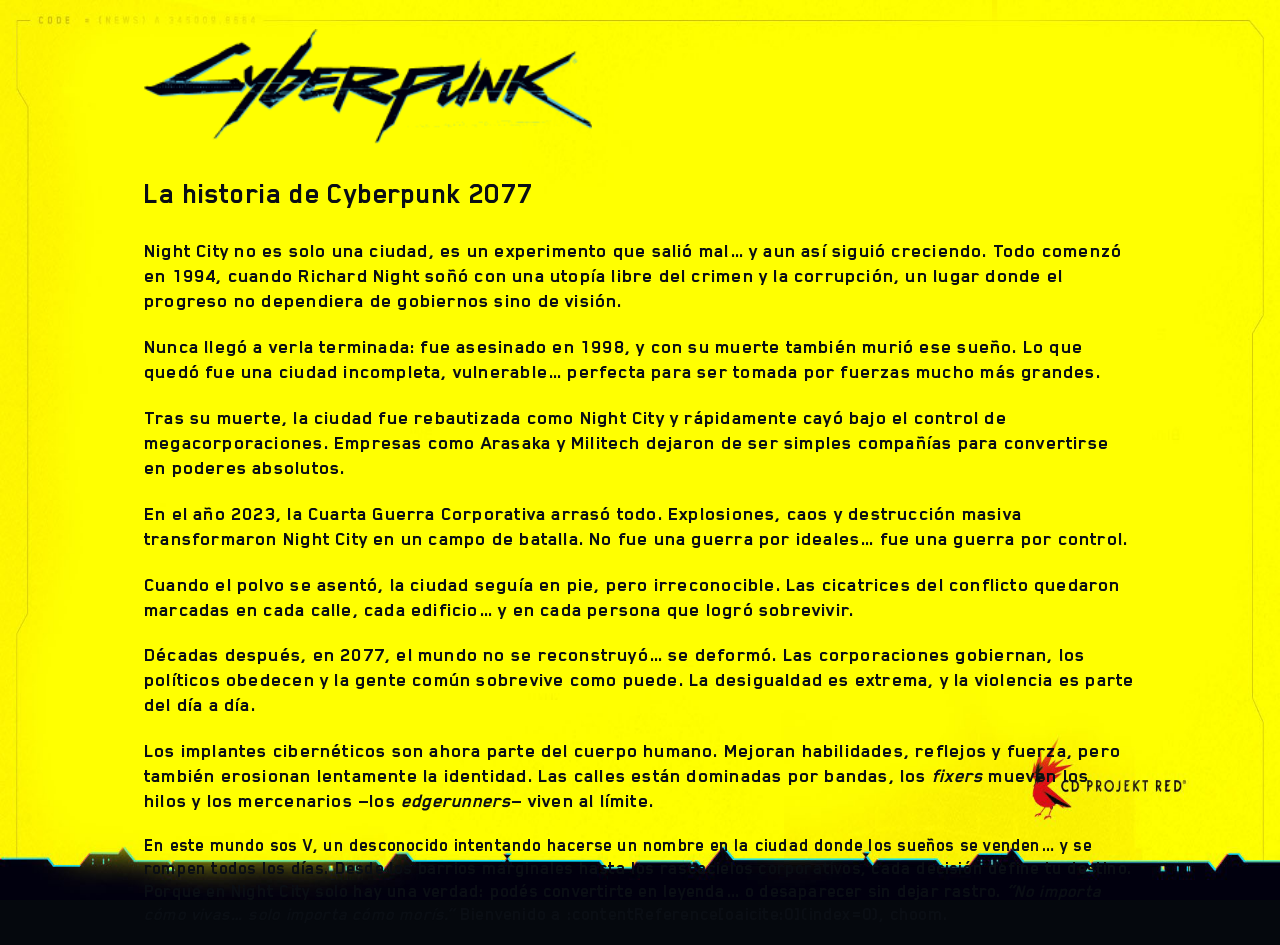
==== acercade.html @ ef5c58d8 "Nueva pagina" ====
<!DOCTYPE html>
<html lang="es">

<head>
    <meta charset="UTF-8">
    <meta name="viewport" content="width=device-width, initial-scale=1.0">
    <title>Acerca de</title>
    <meta name="description" content="Acerca de Night City, su historia y su cultura.">
    <link rel="stylesheet" href="style.css">
</head>

<body class="acercade-page">
    <main class="content">
        <div class="background">
            <img src="imagenes/fondodisculpas.jpg" alt="Night City" loading="lazy">
        </div>
        <div class="texto">
            <a href="index.html">
            <img class="logo-acercade" src="imagenes/logo.png" alt="Logo de Night City" loading="lazy">
            </a>
            <h2>La historia de Cyberpunk 2077</h2>

            <p>
                <strong>Night City</strong> no es solo una ciudad, es un experimento que salió mal… y aun así siguió
                creciendo. Todo comenzó en 1994, cuando <strong>Richard Night</strong> soñó con una utopía libre del
                crimen y la corrupción, un lugar donde el progreso no dependiera de gobiernos sino de visión.
            </p>

            <p>
                Nunca llegó a verla terminada: fue asesinado en 1998, y con su muerte también murió ese sueño. Lo que
                quedó fue una ciudad incompleta, vulnerable… perfecta para ser tomada por fuerzas mucho más grandes.
            </p>

            <p>
                Tras su muerte, la ciudad fue rebautizada como Night City y rápidamente cayó bajo el control de
                megacorporaciones. Empresas como <strong>Arasaka</strong> y <strong>Militech</strong> dejaron de ser
                simples compañías para convertirse en poderes absolutos.
            </p>

            <p>
                En el año 2023, la <strong>Cuarta Guerra Corporativa</strong> arrasó todo. Explosiones, caos y
                destrucción masiva transformaron Night City en un campo de batalla. No fue una guerra por ideales… fue
                una guerra por control.
            </p>

            <p>
                Cuando el polvo se asentó, la ciudad seguía en pie, pero irreconocible. Las cicatrices del conflicto
                quedaron marcadas en cada calle, cada edificio… y en cada persona que logró sobrevivir.
            </p>

            <p>
                Décadas después, en 2077, el mundo no se reconstruyó… se deformó. Las corporaciones gobiernan, los
                políticos obedecen y la gente común sobrevive como puede. La desigualdad es extrema, y la violencia es
                parte del día a día.
            </p>

            <p>
                Los implantes cibernéticos son ahora parte del cuerpo humano. Mejoran habilidades, reflejos y fuerza,
                pero también erosionan lentamente la identidad. Las calles están dominadas por bandas, los
                <em>fixers</em> mueven los hilos y los mercenarios —los <em>edgerunners</em>— viven al límite.
            </p>

            <p class="ultimo-texto">
                En este mundo sos <strong>V</strong>, un desconocido intentando hacerse un nombre en la ciudad donde los
                sueños se venden… y se rompen todos los días. Desde los barrios marginales hasta los rascacielos
                corporativos, cada decisión define tu destino. Porque en Night City solo hay una verdad: podés
                convertirte en leyenda… o desaparecer sin dejar rastro. <em>“No importa cómo vivas… solo importa cómo
                    morís.”</em> Bienvenido a :contentReference[oaicite:0]{index=0}, choom.
            </p>
        </div>
    </main>
</body>

</html>
---- style.css ----
@import url("https://fonts.googleapis.com/css2?family=Orbitron:wght@400;700;900&family=Share+Tech+Mono&display=swap");

@font-face {
    font-family: "SDGlitch";
    src: url("recursos/SDGlitch_Demo.ttf") format("truetype");
    font-weight: normal;
    font-style: normal;
}

@font-face {
    font-family: "Blender Pro Bold";
    src: url("recursos/blender-pro-bold.ttf") format("truetype");
    font-weight: normal;
    font-style: normal;
}

@font-face {
    font-family: "refinery-25-bold";
    src: url("recursos/refinery-25-bold.ttf") format("truetype");
    font-weight: normal;
    font-style: normal;
}

:root {
    --bg-deep: #0a0e14;
    --bg-panel: #0f1419cc;
    --cyan-neon: #00e5ff;
    --blue-neon: #38b6ff;
    --yellow-ui: #fcee0a;
    --lime-neon: #bfff00;
    --green-neon: #00ff85;
    --pink-neon: #ff2a6d;
    --purple-neon: #be00ff;
    --magenta: #fb00ff;

    --grid: rgba(0, 229, 255, 0.06);
    --scan: rgba(0, 255, 133, 0.03);
    --text: white;
    --text-muted: #8a9ba8;
    --border-hud: rgba(0, 229, 255, 0.22);
    /* Biseles superiores de la barra (esquina sup. izq. y sup. dcha. en la web oficial) */
    --nav-corner-cut: clamp(10px, 2vw, 15px);
    --nav-min-h: 2.75rem;
    /* Tamaño de la imagen principal (cambia un solo valor) */
    --img-hero-max: min(100%, 30rem);
}

*,
*::before,
*::after {
    box-sizing: border-box;
}

html {
    overflow-x: hidden;
}

body {
    margin: 0;
    padding: 0;
    min-height: 100vh;
    display: flex;
    flex-direction: column;
    background-color: #05080d;
    font-family: "Blender Pro Bold", monospace;
    color: var(--text);

}

.scanlines {
    position: fixed;
    inset: 0;
    z-index: 1;
    pointer-events: none;
    background-image: linear-gradient(rgba(255, 255, 255, 0.08) 1px, transparent 1px);
    background-size: 100% 4px;
    opacity: 0.22;
    mix-blend-mode: screen;
}

main {
    flex: 1 0 auto;
}

.text-start {
    text-align: left;
}

.text-center {
    text-align: center;
}

.text-end {
    text-align: right;
}

.text-right {
    display: block;
    width: 100%;
    text-align: right;
}

.mx-auto {
    margin-inline: auto;
}

.title {
    font-family: "Orbitron", sans-serif;
    color: var(--yellow-ui);
    font-size: 24px;
}

.subtitle {
    font-family: "Orbitron", sans-serif;
    color: var(--cyan-neon);
    font-size: 20px;
}

.text {
    font-family: "Share Tech Mono", monospace;
    color: var(--text-muted);
    font-size: 16px;
}

/* Divisor estilo HUD Cyberpunk (línea + marcas + etiquetas tipo terminal) */
.cp-divider {
    width: 100%;
    max-width: none;
    margin-inline: 0;
    margin-block: clamp(1.25rem, 4vw, 2.25rem);
    padding-inline: clamp(0.75rem, 3vw, 1.5rem);
    box-sizing: border-box;
}

.content .cp-divider {
    width: 100vw;
    max-width: 100vw;
    margin-inline: calc(50% - 50vw);
    padding-inline: clamp(0.75rem, 3vw, 1.5rem);
}

.content {
    position: relative;
    --scroll-overlay: 0;
}

.content::before {
    content: "";
    position: fixed;
    top: 0;
    left: 0;
    right: 0;
    bottom: 0;
    background: radial-gradient(circle at 50% 50%, rgba(252, 238, 10, calc(var(--scroll-overlay) * 0.3)), transparent);
    pointer-events: none;
    z-index: 0;
}

.cp-divider--tight {
    margin-block: clamp(1rem, 3vw, 1.65rem);
}

.cp-divider__row {
    display: flex;
    flex-wrap: wrap;
    align-items: baseline;
    justify-content: space-between;
    gap: 0.5rem 1.25rem;
    margin-bottom: 0.4rem;
    font-family: "Share Tech Mono", monospace;
    font-size: clamp(0.62rem, 1.35vw, 0.74rem);
    letter-spacing: 0.1em;
    text-transform: uppercase;
}

.cp-divider__accent {
    color: var(--cyan-neon);
    text-shadow: 0 0 10px rgba(0, 229, 255, 0.35);
}

.cp-divider__mid {
    color: rgba(236, 241, 246, 0.92);
}

.cp-divider__right {
    display: flex;
    flex-wrap: wrap;
    align-items: baseline;
    gap: clamp(0.75rem, 3vw, 1.35rem);
    margin-inline-start: auto;
}

.cp-divider__plain {
    color: rgba(236, 241, 246, 0.92);
}

.cp-divider__blink {
    color: rgba(236, 241, 246, 0.96);
    animation: cp-divider-blink 1.05s steps(1, end) infinite;
}

@media (prefers-reduced-motion: reduce) {
    .cp-divider__blink {
        animation: none;
    }
}

@keyframes cp-divider-blink {
    50% {
        opacity: 0;
    }
}

.cp-divider__line {
    position: relative;
    height: 6px;
}

.cp-divider__line::before {
    content: "";
    position: absolute;
    left: 0;
    right: 0;
    bottom: 0;
    height: 1px;
    background: rgba(215, 223, 230, 0.4);
}

.cp-divider__line::after {
    content: "";
    position: absolute;
    left: 0;
    right: 0;
    bottom: 0;
    height: 5px;
    background-image: repeating-linear-gradient(to right,
            transparent 0,
            transparent 12px,
            rgba(215, 223, 230, 0.55) 12px,
            rgba(215, 223, 230, 0.55) 13px,
            transparent 13px,
            transparent 25px);
    pointer-events: none;
}

img {
    display: block;
    max-width: 100%;
    height: auto;
}

.Nightcity {
    position: absolute;
    inset: 0;
    overflow: hidden;
    width: 100%;
    min-height: 100vh;
    z-index: -2;
}

.Nightcity::after {
    content: "";
    position: absolute;
    inset: 0;
    background: linear-gradient(to bottom,
            #05080d 0%,
            rgba(0, 0, 0, 0.3) 45%,
            rgba(0, 0, 0, 0.3) 55%,
            rgba(5, 8, 13, 0.7) 75%,
            rgba(5, 8, 13, 0.95) 90%,
            #05080d 100%);
    pointer-events: none;
}

.Nightcity img {
    width: 100%;
    height: 100%;
    object-fit: cover;
    display: block;
    filter: brightness(0.55), blur(2px);
}

.mujer {
    display: flex;
    flex-direction: column;
    justify-content: center;
    align-items: center;
    gap: 1rem;
}

.mercenarios {
    display: grid;
    grid-template-columns: repeat(auto-fit, minmax(350px, 1fr));
    gap: 2rem;
    margin: 2rem auto;
    max-width: 100%;
    padding-inline: 2rem;
}

.hombre {
    display: flex;
    flex-direction: column;
    justify-content: center;
    align-items: center;
    gap: 1rem;
}

.mujer-cyberpunk {
    width: var(--img-hero-max);
    max-width: 100%;
    margin-inline: auto;
    height: auto;
    object-fit: cover;
    aspect-ratio: 1 / 1;
    border-radius: 10px;
    border: 10px solid var(--cyan-neon);
    box-shadow: none;
    transition: border-color 0.3s ease;
}

footer {
    flex-shrink: 0;
    width: 100%;
    box-sizing: border-box;
    display: flex;
    flex-direction: column;
    align-items: center;
    justify-content: center;
    margin-top: auto;
    padding: clamp(1rem, 3vw, 1.35rem) clamp(0.75rem, 3vw, 1.5rem);
    padding-bottom: max(1.25rem, env(safe-area-inset-bottom, 0px));
    font-family: "Share Tech Mono", monospace;
    color: var(--text-muted);
    font-size: clamp(0.68rem, 1.5vw, 0.78rem);
    letter-spacing: 0.14em;
    text-transform: uppercase;
    line-height: 1.55;
    text-align: center;
    background: var(--yellow-ui);
    border-top: 1px solid rgba(251, 0, 255, 0.28);
    box-shadow: inset 0 1px 0 rgba(0, 229, 255, 0.12);
    position: relative;
    z-index: 1;
}

footer p {
    margin: 0;
    padding: 0;
    width: 100%;
    max-width: 52rem;
    margin-inline: auto;
    text-align: center;
    text-wrap: balance;
    overflow-wrap: anywhere;
}

.content-nav {
    display: flex;
    justify-content: space-between;
    /* Separa el logo a la izquierda y el nav a la derecha */
    align-items: center;
    /* <--- Esto centra ambos verticalmente */
    height: 7rem;
    position: absolute;
    /* Para que flote sobre la imagen de fondo */
    width: 100%;
    top: 0;
    z-index: 10;
}

header nav {
    display: flex;
    justify-content: flex-end;
    padding-inline: clamp(0.75rem, 3vw, 1.5rem);

}

.logo {
    padding: 1rem 0 0 2.5rem;
    width: 380px;
    /* Redúcelo si 300px es mucho para el nav */
    height: auto;
}

/* Menú tipo Cyberpunk con forma trapezoidal */
.nav-list {
    --cut: 20px;
    --b: 1px;
    /* Grosor del borde amarillo */

    list-style: none;
    margin: 0;
    padding: 0;
    display: flex;
    align-items: stretch;
    position: relative;
    /* 1. El fondo principal es el color del BORDE */
    background: var(--yellow-ui);

    /* 2. El corte exterior */
    clip-path: polygon(var(--cut) 0%,
            100% 0%,
            100% calc(100% - var(--cut)),
            calc(100% - var(--cut)) 100%,
            0% 100%,
            0% var(--cut));
}

/* 3. El "hueco" negro del centro */
.nav-list::before {
    content: "";
    position: absolute;
    /* El inset: 1px hace que se vea el fondo amarillo de atrás como un borde */
    inset: var(--b);
    background: rgba(0, 0, 0, 0.95);
    z-index: 0;

    /* 4. El corte interior (ajustado para que el borde sea uniforme) */
    clip-path: polygon(calc(var(--cut) - var(--b)) 0%,
            100% 0%,
            100% calc(100% - (var(--cut) - var(--b))),
            calc(100% - (var(--cut) - var(--b))) 100%,
            0% 100%,
            0% calc(var(--cut) - var(--b)));
}

.nav-list li {
    position: relative;
    z-index: 1;
    /* Para estar encima del fondo negro del ::before */
    display: flex;
    align-items: center;
    border-right: 1px solid rgba(252, 238, 10, 0.2);
    background: transparent;
    transition: background 0.3s ease;
}

.nav-list li:last-child {
    border-right: none;
    /* Pequeño resaltado para el último botón (Contacto) */
    background: rgba(252, 238, 10, 0.05);
}

.nav-list a {
    padding: 0.8rem 2rem;
    display: block;
    text-decoration: none;
    color: #e8eaed;
    font-family: "Share Tech Mono", monospace;
    font-size: 1rem;
    letter-spacing: 0.15em;
    text-transform: uppercase;
}

/* Efectos Hover */
.nav-list li:hover {
    background: rgba(252, 238, 10, 0.15);
}

.nav-list li:hover a {
    color: var(--yellow-ui);
    text-shadow: 0 0 8px rgba(252, 238, 10, 0.5);
}

/* Hover especial para el último botón (invertido) */
.nav-list li:last-child:hover {
    background: var(--yellow-ui);
}

.nav-list li:last-child:hover a {
    color: #000;
    text-shadow: none;
}

.btn {
    position: relative;
    padding: 0.75rem 2rem;
    font-family: "Orbitron", sans-serif;
    font-size: 0.85rem;
    font-weight: 700;
    letter-spacing: 0.2em;
    text-transform: uppercase;
    color: var(--bg-deep);
    background-color: var(--yellow-ui);
    border: none;
    cursor: pointer;
    clip-path: polygon(0 0,
            calc(100% - 14px) 0,
            100% 14px,
            100% 100%,
            14px 100%,
            0 calc(100% - 14px));
    box-shadow: 0 0 12px rgba(252, 238, 10, 0.45);
    text-shadow: 0 0 4px rgba(0, 0, 0, 0.2);
    transition: all 0.15s ease;
}

.btn::before {
    content: "";
    position: absolute;
    top: 0;
    left: -100%;
    width: 100%;
    height: 100%;
    background: linear-gradient(90deg, transparent, rgba(255, 255, 255, 0.35), transparent);
    animation: btn-glitch-sweep 3s ease-in-out infinite;
    pointer-events: none;
}

.btn::after {
    content: "";
    position: absolute;
    bottom: -4px;
    left: 50%;
    transform: translateX(-50%);
    width: 70%;
    height: 2px;
    background: var(--cyan-neon);
    box-shadow: 0 0 6px var(--cyan-neon);
    opacity: 0;
    transition: opacity 0.2s ease;
}

.btn:hover {
    color: var(--bg-deep);
    background-color: var(--cyan-neon);
    box-shadow:
        0 0 20px rgba(0, 229, 255, 0.6),
        0 0 40px rgba(0, 229, 255, 0.2);
    text-shadow: none;
}

.btn:hover::after {
    opacity: 1;
    background: var(--pink-neon);
    box-shadow: 0 0 8px var(--pink-neon);
}

.btn:active {
    transform: scale(0.97);
}

@keyframes btn-glitch-sweep {

    0%,
    80%,
    100% {
        left: -100%;
    }

    90% {
        left: 100%;
    }
}

@media (prefers-reduced-motion: reduce) {
    .btn::before {
        animation: none;
    }
}

.ArribadeImagen {
    color: var(--text-muted);
    font-family: "Share Tech Mono", monospace;
    font-size: 14px;
}

.crimenes {
    margin-top: 2rem;
    margin-bottom: 4.5rem;
    width: min(100%, calc(100vw - 4rem));
    max-width: calc(100% - 4rem);
    padding-inline: clamp(1rem, 3vw, 1rem);
    margin-inline: auto;
}

.crimenes ul {
    display: grid;
    grid-template-columns: minmax(320px, 2.1fr) repeat(2, minmax(220px, 1fr));
    grid-template-rows: repeat(2, minmax(180px, auto));
    gap: 1.5rem;
    list-style: none;
    padding: 0;
    margin: 0;
}

.crimenes ul li {
    position: relative;
    /* Esto es clave para que el texto se pegue a la imagen */
    display: flex;
    flex-direction: column;
    overflow: hidden;
}

/* 🔥 CARDS */
.crimenes li {
    display: flex;
    flex-direction: column;
    gap: 0rem;
}

/* Imagen grande */
.crimenes li:first-child {
    grid-column: 1 / 2;
    grid-row: 1 / 3;
}

/* Imágenes */
.crimenes li img {
    width: 100%;
    height: 100%;
    /* 👈 FIX CLAVE */
    object-fit: cover;
    display: block;
    border: 2px solid rgba(0, 229, 255, 0.2);
}

/* Texto */
.crimenes li h3 {
    margin: 0;
    font-family: "Orbitron", sans-serif;
    font-size: 0.9rem;
    color: var(--cyan-neon);
    letter-spacing: 0.05em;
}

/* Etiqueta NEW */
.crimenes li .textoarriba {
    padding-bottom: 0;
    font-size: 1rem;
    color: var(--yellow-ui);
    font-family: "Share Tech Mono", monospace;
}

.textoss {
    padding-bottom: 0;
    font-size: 1rem;
    display: flex;
    margin: 0;
    padding: 0;
}

.news__decor-2 {
    text-align: right;
    flex: 1;
}

.header__bg {
    background: #fbff31;
    overflow: hidden;
    position: absolute;
    width: 100%;
}

.welcome {
    display: flex;
    flex-direction: column;
    justify-content: flex-start;
    align-items: flex-start;
    margin-left: clamp(10rem, 4vw, 5rem);
    margin-top: 13.5rem;
    position: relative;
    width: min(90vw, 600px);
    gap: 0.7rem;
    padding-bottom: 22rem;
    padding-top: 6rem;
}

.welcome h1 {
    font-family: "refinery-25-bold", "SDGlitch", "Orbitron", "Share Tech Mono", sans-serif;
    color: var(--yellow-ui);
    font-size: clamp(3.5rem, 7vw, 6rem);
    line-height: 0.95;
    margin: 0;
    padding: 0;
    letter-spacing: 0.04em;
    text-transform: uppercase;
    text-shadow: 0 0 20px rgba(255, 255, 255, 0.18);
}

.welcome h3 {
    margin-left: 0.2rem;
    padding: 0;
    letter-spacing: 0.04em;
    line-height: 0.95;
}

.fondomercenarios {
    padding: 0;
    position: absolute;
    inset: 0;
    z-index: 0;
    background: #05080d;
}

.fondomercenarios img {
    width: 100%;
    height: 100%;
    object-fit: cover;
    filter: brightness(0.55) blur(2px);
}

.fondomercenarios::after {
    top: 50px;
    content: "";
    position: absolute;
    inset: 0;
    pointer-events: none;

    background: linear-gradient(to bottom,
            #05080d 0%,
            /* 👈 IGUAL al body */
            rgba(5, 8, 13, 0.95) 10%,
            rgba(5, 8, 13, 0.7) 25%,
            rgba(0, 0, 0, 0.3) 45%,
            rgba(0, 0, 0, 0.3) 55%,
            rgba(5, 8, 13, 0.7) 75%,
            rgba(5, 8, 13, 0.95) 90%,
            #05080d 100%
            /* 👈 tu gradiente final */
        );
}

.mercenarios {
    position: relative;
    z-index: 1;
    padding-top: 0;
    /* 👈 CLAVE */
}

.seccion-mercenarios {
    position: relative;
    overflow: hidden;
    padding-block: 4rem;
}

.contratos {
    position: relative;
    z-index: 1;
}


/* CELULARES/TABLETAS */
/* --- OPTIMIZACIÓN PARA MÓVILES Y TABLETS --- */
@media (max-width: 768px) {

    /* 1. HEADER Y NAVEGACIÓN */
    /* Cambiamos a relative para que el logo no flote sobre el contenido de abajo */
    .content-nav {
        position: relative;
        flex-direction: column;
        height: auto;
        padding-top: 1.5rem;
        gap: 1.5rem;
    }

    .logo {
        padding: 0;
        margin: 0 auto;
        width: min(280px, 80%);
        /* Logo más manejable en móvil */
    }

    header nav {
        width: 100%;
        justify-content: center;
        padding-inline: 1rem;
    }

    .nav-list {
        flex-direction: column;
        width: 100%;
        --cut: 15px;
        /* Reducimos el ángulo del corte para ganar espacio interno */


    }

    .nav-list li {
        border-right: none;
        border-bottom: 1px solid rgba(252, 238, 10, 0.2);
        width: 100%;
        justify-content: center;
    }

    .nav-list a {
        padding: 1rem;
        text-align: center;
        font-size: 0.9rem;
    }

    /* 2. SECCIÓN DE BIENVENIDA (HERO) */
    .welcome {
        margin-left: 0;
        margin-top: 2rem;
        width: 100%;
        padding-inline: 1.5rem;
        padding-bottom: 4rem;
        text-align: center;
        align-items: center;
        justify-content: center;
    }

    .welcome h1 {
        font-size: clamp(2.5rem, 12vw, 3.8rem);
        line-height: 1;
    }

    .welcome h3 {
        margin-left: 0;
        font-size: 0.85rem;

    }

    /* 3. DIVISORES ESTILO HUD */
    .cp-divider {
        padding-inline: 1rem;
    }

    .cp-divider__row {
        flex-direction: column;
        align-items: center;
        gap: 0.4rem;
    }

    .cp-divider__right {
        margin-inline: auto;
        justify-content: center;
    }

    /* 4. GRID DE CRÍMENES (NOTICIAS) */
    .crimenes {
        width: 100%;
        max-width: 100%;
        padding-inline: 1rem;
    }

    .crimenes ul {
        grid-template-columns: 1fr;
        /* Una sola columna */
        grid-template-rows: auto;
        gap: 2rem;
    }

    .crimenes li:first-child {
        grid-column: auto;
        grid-row: auto;
    }

    .crimenes li img {
        aspect-ratio: 16 / 9;
        /* Forzamos formato panorámico en móvil */
    }

    /* 5. SECCIÓN MERCENARIOS */
    .mercenarios {
        grid-template-columns: 1fr;
        padding-inline: 1rem;
        gap: 3rem;
    }

    .mujer-cyberpunk {
        width: 100%;
        border-width: 6px;
        /* Borde un poco más delgado */
    }

    /* 6. TIPOGRAFÍA Y FOOTER */
    .text {
        font-size: 14px;
        line-height: 1.4;
    }

    footer {
        font-size: 0.65rem;
        padding: 2rem 1rem;
    }

    footer p {
        text-align: center;
    }
}

/* Ajuste extra para celulares muy pequeños (iPhone SE, etc.) */
@media (max-width: 380px) {
    .welcome h1 {
        font-size: 2.2rem;
    }

    .btn {
        padding: 0.8rem 1.5rem;
        font-size: 0.75rem;
    }
}

/* ACERCADE */
.acercade-page {
    font-family: "Blender Pro Bold", monospace;
}   
.acercade-page .background {
    height: 100vh;
    width: 100vw;
    position: absolute;
    inset: 0;
    overflow: hidden;
    width: 100%;
    min-height: 100vh;
    z-index: -2;
}

.acercade-page img {
    width: 100%;
    height: 100%;
    object-fit: fill;
    display: block;
}

.acercade-page .texto {
    padding-top: 1.8rem;
    padding-left: 9rem;
    padding-right: 9rem;
    color: var(--bg-deep);
    font-size: 1.3rem;
    text-decoration: none;
    letter-spacing: 0.01em;
}
.acercade-page .ultimo-texto {
    font-size: 1.2rem;
}
.acercade-page .logo-acercade{
    width: 28rem;
    height: auto;
}
.acercade-page .texto a{
    display: inline-block; /* Hace que el enlace solo ocupe lo que mide la imagen */
}
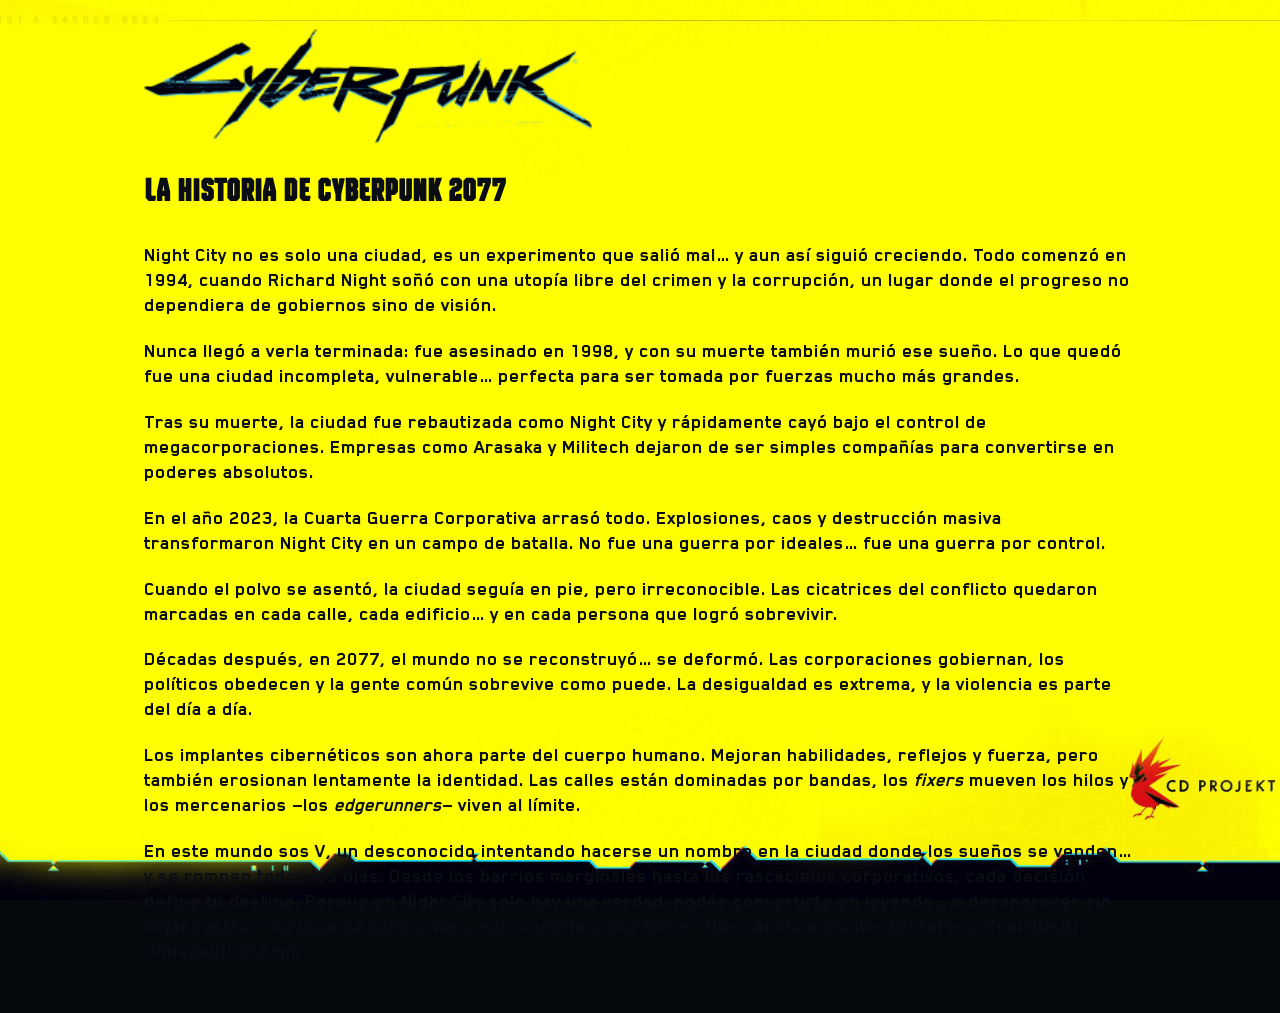
==== commit 7869f907: "resolucion acercade" ====
--- a/acercade.html
+++ b/acercade.html
@@ -18,7 +18,7 @@
             <a href="index.html">
             <img class="logo-acercade" src="imagenes/logo.png" alt="Logo de Night City" loading="lazy">
             </a>
-            <h2>La historia de Cyberpunk 2077</h2>
+            <h2 class="titulo">LA HISTORIA DE CYBERPUNK 2077</h2>
 
             <p>
                 <strong>Night City</strong> no es solo una ciudad, es un experimento que salió mal… y aun así siguió
--- a/style.css
+++ b/style.css
@@ -896,41 +896,57 @@
 /* ACERCADE */
 .acercade-page {
     font-family: "Blender Pro Bold", monospace;
-}   
+    margin: 0;
+    /* Movimos el fondo aquí para que siempre cubra todo el contenido */
+    background-image: url("imagenes/fondodisculpas.jpg");
+    background-size: cover;
+    background-position: center;
+    background-attachment: fixed; /* El fondo se queda quieto al scrollear */
+    min-height: 100vh;
+    display: flex;
+    flex-direction: column;
+}
+
+/* Eliminamos el div background viejo porque ya no lo necesitamos */
 .acercade-page .background {
-    height: 100vh;
-    width: 100vw;
-    position: absolute;
-    inset: 0;
-    overflow: hidden;
-    width: 100%;
-    min-height: 100vh;
-    z-index: -2;
-}
-
-.acercade-page img {
-    width: 100%;
-    height: 100%;
-    object-fit: fill;
-    display: block;
+    display: none;
 }
 
 .acercade-page .texto {
-    padding-top: 1.8rem;
-    padding-left: 9rem;
-    padding-right: 9rem;
+    padding: 1.8rem 9rem;
     color: var(--bg-deep);
     font-size: 1.3rem;
-    text-decoration: none;
-    letter-spacing: 0.01em;
-}
-.acercade-page .ultimo-texto {
-    font-size: 1.2rem;
-}
-.acercade-page .logo-acercade{
+    flex-grow: 1; /* Hace que el contenedor ocupe todo el espacio */
+}
+
+.acercade-page .logo-acercade {
     width: 28rem;
     height: auto;
 }
-.acercade-page .texto a{
-    display: inline-block; /* Hace que el enlace solo ocupe lo que mide la imagen */
+.acercade-page .titulo{
+    font-family: "refinery-25-bold", monospace;
+}
+
+/* --- Media Query para Celulares --- */
+@media (max-width: 768px) {
+    .acercade-page .texto {
+        /* Bajamos el padding exagerado de 9rem a 1.5rem */
+        padding: 2rem 1.5rem;
+        font-size: 1.1rem;
+    }
+
+    .acercade-page .logo-acercade {
+        /* Ajustamos el logo para que no rompa el ancho en celulares */
+        width: 100%;
+        max-width: 20rem;
+    }
+
+    .acercade-page .texto h2 {
+        font-size: 1.6rem;
+    }
+
+    .acercade-page .ultimo-texto {
+        font-size: 1.1rem;
+        padding-bottom: 3rem; /* Espacio para que no quede pegado al borde inferior */
+    }
 }
